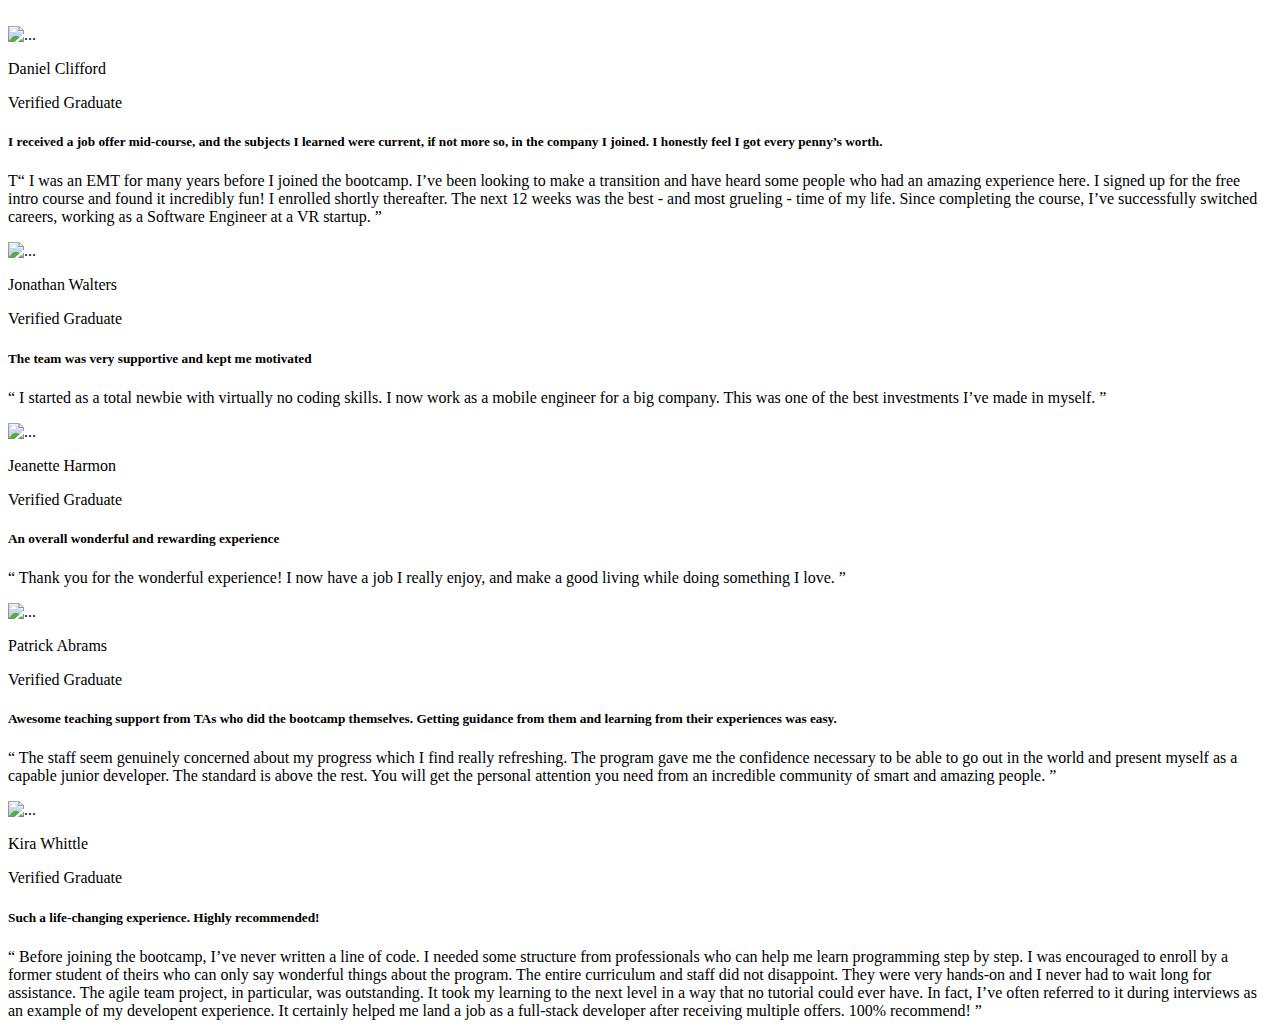
==== Practica_Bootstrap/index.html @ 3b501fc4 "Fist_commit" ====
<!DOCTYPE html>
<html lang="en">
<head>
    <meta charset="UTF-8">
    <meta http-equiv="X-UA-Compatible" content="IE=edge">
    <meta name="viewport" content="width=device-width, initial-scale=1.0">
    <link rel="stylesheet" href="https://cdn.jsdelivr.net/npm/bootstrap@4.6.0/dist/css/bootstrap.min.css" integrity="sha384-B0vP5xmATw1+K9KRQjQERJvTumQW0nPEzvF6L/Z6nronJ3oUOFUFpCjEUQouq2+l" crossorigin="anonymous">
    <link rel="stylesheet" href="/bootstrap_1/css/styles.css">
    <link rel="preconnect" href="https://fonts.gstatic.com">
    <link href="https://fonts.googleapis.com/css2?family=Barlow+Semi+Condensed:wght@500;600&display=swap" rel="stylesheet">
    <title>Document</title>
</head>
<body>

    <div class="container mt-5">
        <div class="row">

            <div class="col-12 col-lg-9 m-lg-0 p-lg-0">            
                <div class="container">
                    <div class="row">

                        <div class="col-12 m-lg-0 p-lg-0">
                            <div class="container pb-lg-3">
                                <div class="row">

                                    <div class="col-12 col-lg-8 m-lg-0 p-0 mb-4">
                                        <div class="card card-purple p-4  mr-lg-3">
                                            <div><img src="/bootstrap_1/images/bg-pattern-quotation.svg" class="quote" alt=""></div>
                                            <div class="d-flex">
                                                <img src="/bootstrap_1/images/image-daniel.jpg" class="card-img-top mr-3" alt="...">
                                                <div class="wrapper-content">
                                                    <p class="name m-0 pb-0.5">Daniel Clifford</p>
                                                    <p class="position m-0 pb-3 purple-light">Verified Graduate</p>
                                                </div>                                            
                                            </div>
                                            <div class="card-body p-0">
                                              <h5 class="card-title headline m-0 pb-3">I received a job offer mid-course, and the subjects I learned were current, if not more so, 
                                                in the company I joined. I honestly feel I got every penny’s worth.</h5>
                                              <p class="card-text content purple-light">T“ I was an EMT for many years before I joined the bootcamp. I’ve been looking to make a 
                                                transition and have heard some people who had an amazing experience here. I signed up 
                                                for the free intro course and found it incredibly fun! I enrolled shortly thereafter. 
                                                The next 12 weeks was the best - and most grueling - time of my life. Since completing 
                                                the course, I’ve successfully switched careers, working as a Software Engineer at a VR startup. ”</p>
                                            </div>
                                        </div>
                                    </div>

                                    <div class="col-12 col-lg-4 m-lg-0 p-0 mb-4">
                                        <div class="card card-grey p-4 mr-lg-3">
                                            <div class="d-flex">
                                                <img src="/bootstrap_1/images/image-jonathan.jpg" class="card-img-top mr-3" alt="...">
                                                <div class="wrapper-content">
                                                    <p class="name m-0 pb-0.5">  Jonathan Walters</p>
                                                    <p class="position m-0 pb-3 grey-light">Verified Graduate</p>
                                                </div>                                                
                                            </div>
                                            <div class="card-body p-0">
                                              <h5 class="card-title headline m-0">  The team was very supportive and kept me motivated</h5>
                                              <p class="card-text content grey-light">“ I started as a total newbie with virtually no coding skills. I now work as a mobile engineer 
                                                for a big company. This was one of the best investments I’ve made in myself. ”</p>
                                            </div>
                                        </div>                                        
                                    </div>

                                </div>
                            </div>
                        </div>
                        <div class="col-12 m-lg-0 p-lg-0">

                            <div class="container">
                                <div class="row">

                                    <div class="col-12 col-lg-4 m-lg-0 p-0 mb-4">
                                        <div class="card card-white p-4 mr-lg-3">
                                            <div class="d-flex">
                                                <img src="/bootstrap_1/images/image-jeanette.jpg" class="card-img-top mr-3" alt="...">
                                                <div class="wrapper-content">
                                                    <p class="name m-0 pb-0.5">  Jeanette Harmon</p>
                                                    <p class="position m-0 pb-3 grey-dark">Verified Graduate</p>
                                                </div>                                                
                                            </div>
                                            <div class="card-body p-0">
                                              <h5 class="card-title headline m-0 pb-3">  An overall wonderful and rewarding experience</h5>
                                              <p class="card-text content grey-dark">“ Thank you for the wonderful experience! I now have a job I really enjoy, and make a good living 
                                                while doing something I love. ”</p>
                                            </div>
                                        </div>
                                    </div>

                                    <div class="col-12 col-lg-8 m-lg-0 p-0 mb-4">
                                        <div class="card card-black p-4 mr-lg-3">
                                            <div class="d-flex">
                                                <img src="/bootstrap_1/images/image-patrick.jpg" class="card-img-top mr-3" alt="...">
                                                <div class="wrapper-content">
                                                    <p class="name m-0 pb-0.5">  Patrick Abrams</p>
                                                    <p class="position m-0 pb-3 grey-light">Verified Graduate</p>
                                                </div>                                                
                                            </div>
                                            <div class="card-body p-0">
                                              <h5 class="card-title headline m-0 p-0 pb-3">Awesome teaching support from TAs who did the bootcamp themselves. Getting guidance from them and 
                                                learning from their experiences was easy.</h5>
                                              <p class="card-text content grey-light">“ The staff seem genuinely concerned about my progress which I find really refreshing. The program 
                                                gave me the confidence necessary to be able to go out in the world and present myself as a capable 
                                                junior developer. The standard is above the rest. You will get the personal attention you need from 
                                                an incredible community of smart and amazing people. ”</p>
                                            </div>
                                        </div>                                    
                                    </div>
                                </div>
                            </div>

                        </div>
                    </div>
                </div>

            </div>

        
            <div class="col-12 col-lg-3 card-white m-lg-0 p-lg-0 mb-4 card-container">
                <div class="card card-white mb-3 p-4 mr-lg-3 mx-3 m-lg-0">
                    <div class="d-flex">
                        <img src="/bootstrap_1/images/image-kira.jpg" class="card-img-top mr-3" alt="...">
                        <div class="wrapper-content">
                            <p class="name m-0 p-0 pb-0.5">Kira Whittle</p>
                            <p class="position m-0 pb-3 grey-dark">Verified Graduate</p>
                        </div>                        
                    </div>
                    <div class="card-body p-0">
                      <h5 class="card-title headline m-0 pb-3">  Such a life-changing experience. Highly recommended!</h5>
                      <p class="card-text content grey-dark">“ Before joining the bootcamp, I’ve never written a line of code. I needed some structure from 
                        professionals who can help me learn programming step by step. I was encouraged to enroll by a former 
                        student of theirs who can only say wonderful things about the program. The entire curriculum and staff 
                        did not disappoint. They were very hands-on and I never had to wait long for assistance. The agile team 
                        project, in particular, was outstanding. It took my learning to the next level in a way that no tutorial 
                        could ever have. In fact, I’ve often referred to it during interviews as an example of my developent 
                        experience. It certainly helped me land a job as a full-stack developer after receiving multiple offers. 
                        100% recommend! ”</p>
                    </div>
                </div>
            </div>

        </div>
    </div>
  
    <script src="https://code.jquery.com/jquery-3.5.1.slim.min.js" integrity="sha384-DfXdz2htPH0lsSSs5nCTpuj/zy4C+OGpamoFVy38MVBnE+IbbVYUew+OrCXaRkfj" crossorigin="anonymous"></script>
    <script src="https://cdn.jsdelivr.net/npm/bootstrap@4.6.0/dist/js/bootstrap.bundle.min.js" integrity="sha384-Piv4xVNRyMGpqkS2by6br4gNJ7DXjqk09RmUpJ8jgGtD7zP9yug3goQfGII0yAns" crossorigin="anonymous"></script>

</body>
</html>
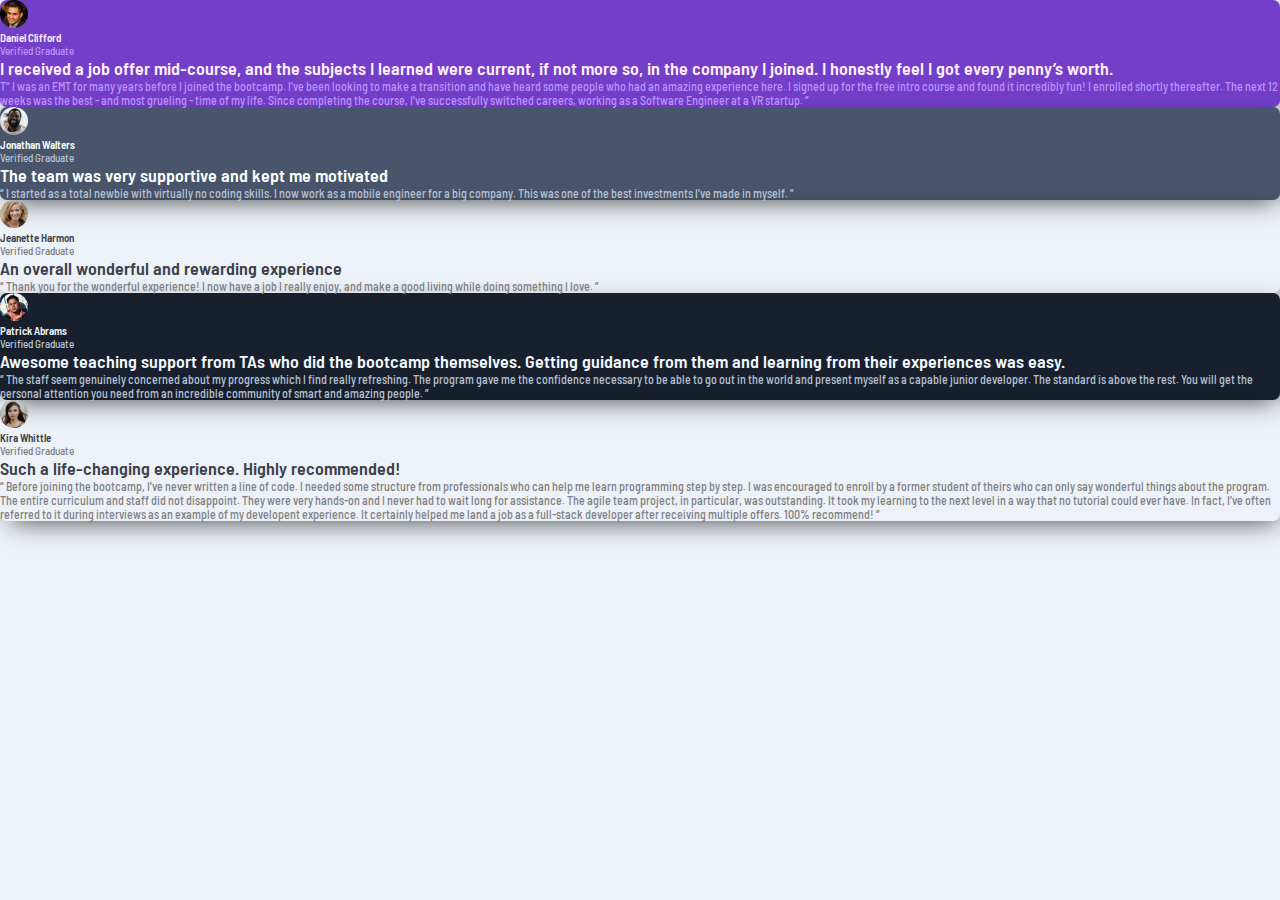
==== commit 31643523: "Second_commit" ====
--- a/Practica_Bootstrap/index.html
+++ b/Practica_Bootstrap/index.html
@@ -5,7 +5,7 @@
     <meta http-equiv="X-UA-Compatible" content="IE=edge">
     <meta name="viewport" content="width=device-width, initial-scale=1.0">
     <link rel="stylesheet" href="https://cdn.jsdelivr.net/npm/bootstrap@4.6.0/dist/css/bootstrap.min.css" integrity="sha384-B0vP5xmATw1+K9KRQjQERJvTumQW0nPEzvF6L/Z6nronJ3oUOFUFpCjEUQouq2+l" crossorigin="anonymous">
-    <link rel="stylesheet" href="/bootstrap_1/css/styles.css">
+    <link rel="stylesheet" href="/Practica_Bootstrap/css/styles.css">
     <link rel="preconnect" href="https://fonts.gstatic.com">
     <link href="https://fonts.googleapis.com/css2?family=Barlow+Semi+Condensed:wght@500;600&display=swap" rel="stylesheet">
     <title>Document</title>
@@ -25,9 +25,9 @@
 
                                     <div class="col-12 col-lg-8 m-lg-0 p-0 mb-4">
                                         <div class="card card-purple p-4  mr-lg-3">
-                                            <div><img src="/bootstrap_1/images/bg-pattern-quotation.svg" class="quote" alt=""></div>
+                                            <div><img src="/Practica_Bootstrap/images/bg-pattern-quotation.svg" class="quote" alt=""></div>
                                             <div class="d-flex">
-                                                <img src="/bootstrap_1/images/image-daniel.jpg" class="card-img-top mr-3" alt="...">
+                                                <img src="/Practica_Bootstrap/images/image-daniel.jpg" class="card-img-top mr-3" alt="...">
                                                 <div class="wrapper-content">
                                                     <p class="name m-0 pb-0.5">Daniel Clifford</p>
                                                     <p class="position m-0 pb-3 purple-light">Verified Graduate</p>
@@ -48,7 +48,7 @@
                                     <div class="col-12 col-lg-4 m-lg-0 p-0 mb-4">
                                         <div class="card card-grey p-4 mr-lg-3">
                                             <div class="d-flex">
-                                                <img src="/bootstrap_1/images/image-jonathan.jpg" class="card-img-top mr-3" alt="...">
+                                                <img src="/Practica_Bootstrap/images/image-jonathan.jpg" class="card-img-top mr-3" alt="...">
                                                 <div class="wrapper-content">
                                                     <p class="name m-0 pb-0.5">  Jonathan Walters</p>
                                                     <p class="position m-0 pb-3 grey-light">Verified Graduate</p>
@@ -73,7 +73,7 @@
                                     <div class="col-12 col-lg-4 m-lg-0 p-0 mb-4">
                                         <div class="card card-white p-4 mr-lg-3">
                                             <div class="d-flex">
-                                                <img src="/bootstrap_1/images/image-jeanette.jpg" class="card-img-top mr-3" alt="...">
+                                                <img src="/Practica_Bootstrap/images/image-jeanette.jpg" class="card-img-top mr-3" alt="...">
                                                 <div class="wrapper-content">
                                                     <p class="name m-0 pb-0.5">  Jeanette Harmon</p>
                                                     <p class="position m-0 pb-3 grey-dark">Verified Graduate</p>
@@ -90,7 +90,7 @@
                                     <div class="col-12 col-lg-8 m-lg-0 p-0 mb-4">
                                         <div class="card card-black p-4 mr-lg-3">
                                             <div class="d-flex">
-                                                <img src="/bootstrap_1/images/image-patrick.jpg" class="card-img-top mr-3" alt="...">
+                                                <img src="/Practica_Bootstrap/images/image-patrick.jpg" class="card-img-top mr-3" alt="...">
                                                 <div class="wrapper-content">
                                                     <p class="name m-0 pb-0.5">  Patrick Abrams</p>
                                                     <p class="position m-0 pb-3 grey-light">Verified Graduate</p>
@@ -119,7 +119,7 @@
             <div class="col-12 col-lg-3 card-white m-lg-0 p-lg-0 mb-4 card-container">
                 <div class="card card-white mb-3 p-4 mr-lg-3 mx-3 m-lg-0">
                     <div class="d-flex">
-                        <img src="/bootstrap_1/images/image-kira.jpg" class="card-img-top mr-3" alt="...">
+                        <img src="/Practica_Bootstrap/images/image-kira.jpg" class="card-img-top mr-3" alt="...">
                         <div class="wrapper-content">
                             <p class="name m-0 p-0 pb-0.5">Kira Whittle</p>
                             <p class="position m-0 pb-3 grey-dark">Verified Graduate</p>
--- a/Practica_Bootstrap/css/styles.css
+++ b/Practica_Bootstrap/css/styles.css
@@ -0,0 +1,91 @@
+* {
+  margin: 0;
+  padding: 0;
+  -webkit-box-sizing: border-box;
+          box-sizing: border-box;
+  font-family: 'Barlow Semi Condensed', sans-serif;
+}
+
+body {
+  background-color: #EDF2F8;
+}
+
+.card {
+  border-radius: 7px;
+  -webkit-box-shadow: 4px 8px 25px -8px rgba(0, 0, 0, 0.74);
+          box-shadow: 4px 8px 25px -8px rgba(0, 0, 0, 0.74);
+}
+
+.quote {
+  position: absolute;
+  z-index: -1;
+  right: 100px;
+  top: 0;
+}
+
+.card-container {
+  height: auto !important;
+}
+
+.card-white {
+  color: #3C4049;
+  height: 100%;
+}
+
+.card-purple {
+  background-color: #733FC8;
+  color: #FFEFFF;
+  height: 100%;
+  z-index: -2;
+}
+
+.card-grey {
+  background-color: #49556B;
+  color: #FCFFFF;
+  height: 100%;
+}
+
+.card-black {
+  background-color: #18202D;
+  color: #F0F7FF;
+  height: 100%;
+}
+
+.card-img-top {
+  border-radius: 200px;
+  width: 28px;
+  height: 28px;
+}
+
+.name {
+  font-size: 11px;
+  font-weight: 600;
+}
+
+.position {
+  font-size: 11px;
+  font-weight: 500;
+}
+
+.headline {
+  font-size: 18px;
+  font-weight: 600;
+}
+
+.content {
+  font-size: 12px;
+  font-weight: 500;
+}
+
+.purple-light {
+  color: #BC91FC;
+}
+
+.grey-light {
+  color: #B6C1D3;
+}
+
+.grey-dark {
+  color: #808185;
+}
+/*# sourceMappingURL=styles.css.map */